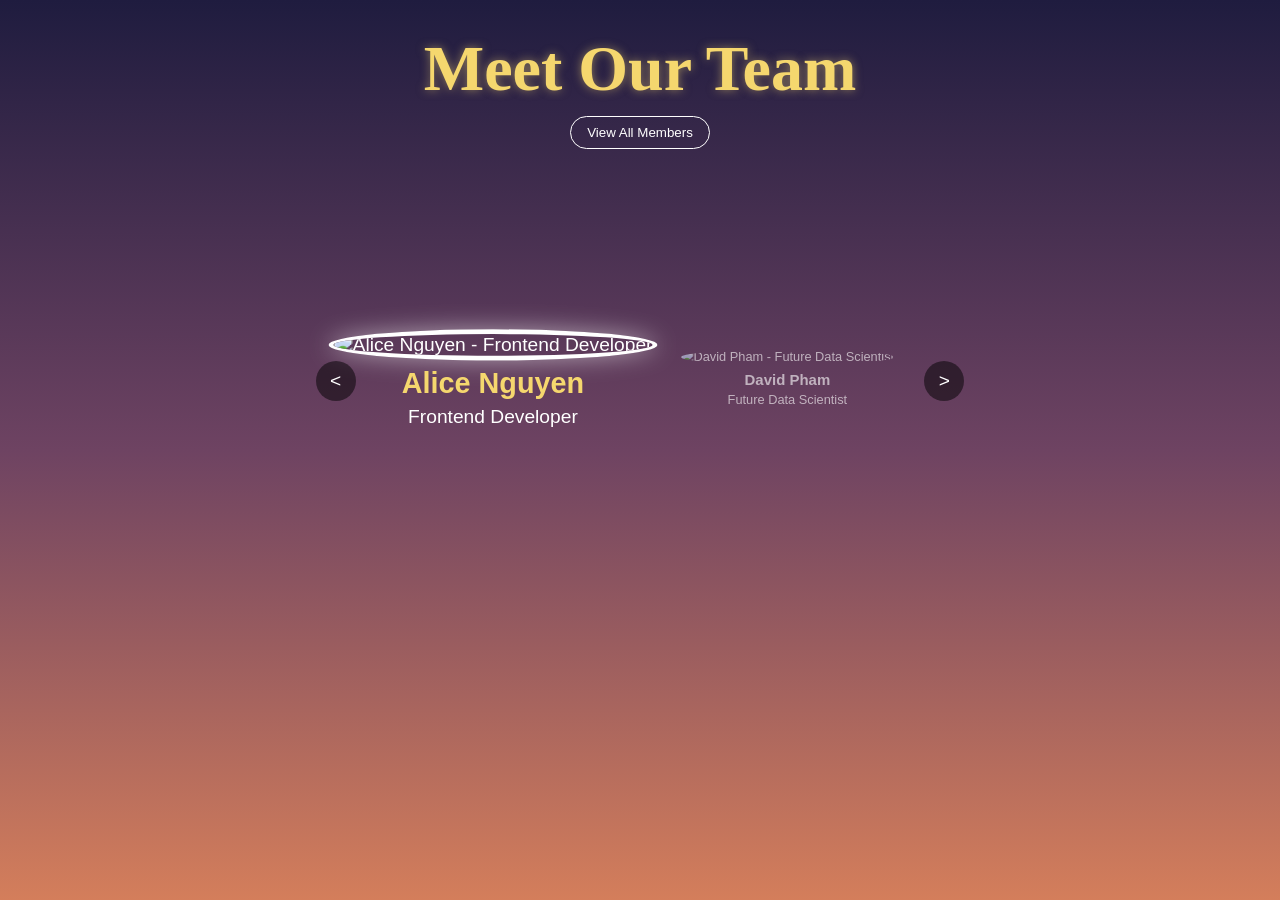
==== index.html @ a2ed8e36 "Update" ====
<!DOCTYPE html>
<html lang="en">
<head>
    <meta charset="UTF-8">
    <meta name="viewport" content="width=device-width, initial-scale=1.0">
    <title>Meet Our Team</title>
    <link rel="stylesheet" href="css/style.css">
</head>
<body>
    <header>
        <h1>Meet Our Team</h1>
        <button id="view-all-btn">View All Members</button>
    </header>

    <main>
        <section id="carousel-section" class="carousel-container">
            <button class="nav-btn left-btn" id="prev-btn">&lt;</button>
            <div class="carousel-track" id="carousel-track">
                </div>
            <button class="nav-btn right-btn" id="next-btn">&gt;</button>
        </section>

        <section id="grid-section" class="grid-container hidden">
            </section>
    </main>

    <script src="js/main.js"></script>
</body>
</html>
---- css/style.css ----
:root {
    --bg-color: #1a1025; /* Tông màu hoàng hôn/bầu trời sao */
    --text-main: #fff;
    --accent: #f5d76e;
}
body {
    margin: 0;
    font-family: 'Segoe UI', Tahoma, Geneva, Verdana, sans-serif;
    background: linear-gradient(180deg, #1f1c3f 0%, #6e4362 50%, #d47e5b 100%);
    color: var(--text-main);
    min-height: 100vh;
    overflow-x: hidden;
}
header {
    text-align: center;
    padding: 2rem 0;
}
h1 {
    font-family: 'Brush Script MT', cursive; /* Giả lập font chữ ký trong thiết kế */
    font-size: 4rem;
    color: var(--accent);
    margin: 0;
    text-shadow: 0 0 10px rgba(245, 215, 110, 0.5);
}
button#view-all-btn {
    margin-top: 10px;
    padding: 8px 16px;
    border: 1px solid #fff;
    background: transparent;
    color: #fff;
    cursor: pointer;
    border-radius: 20px;
    transition: 0.3s;
}
button#view-all-btn:hover {
    background: #fff;
    color: #000;
}

/* Carousel Styles */
.carousel-container {
    display: flex;
    align-items: center;
    justify-content: center;
    position: relative;
    height: 400px;
}
.carousel-track {
    display: flex;
    gap: 20px;
    transition: transform 0.5s ease-in-out; /* Smooth transition */
}
.member-card {
    text-align: center;
    opacity: 0.6;
    transform: scale(0.8);
    transition: all 0.4s ease;
    cursor: pointer;
    text-decoration: none;
    color: white;
}
/* Hiệu ứng Fade-in khi xuất hiện */
.fade-in {
    animation: fadeIn 0.8s ease-in;
}
@keyframes fadeIn {
    from { opacity: 0; transform: translateY(20px); }
    to { opacity: 1; transform: translateY(0); }
}

.member-card img {
    border-radius: 50%;
    width: 150px;
    height: 150px;
    object-fit: cover;
    border: 4px solid transparent;
    transition: 0.3s;
}
.member-card.active {
    opacity: 1;
    transform: scale(1.2);
    z-index: 10;
}
.member-card.active img {
    border-color: #fff;
    box-shadow: 0 0 20px rgba(255,255,255,0.5);
}
.member-card h3, .member-card p { margin: 5px 0; }
.member-card.active h3 { color: var(--accent); font-size: 1.5rem; }

/* Grid Styles for "View All" */
.grid-container {
    display: grid;
    grid-template-columns: repeat(auto-fit, minmax(200px, 1fr));
    gap: 30px;
    padding: 40px;
}
.grid-container .member-card {
    opacity: 1;
    transform: scale(1);
}
.hidden { display: none !important; }

/* Navigation buttons */
.nav-btn {
    background: rgba(0,0,0,0.5);
    color: white;
    border: none;
    border-radius: 50%;
    width: 40px; height: 40px;
    cursor: pointer;
    font-size: 1.2rem;
    z-index: 100;
}
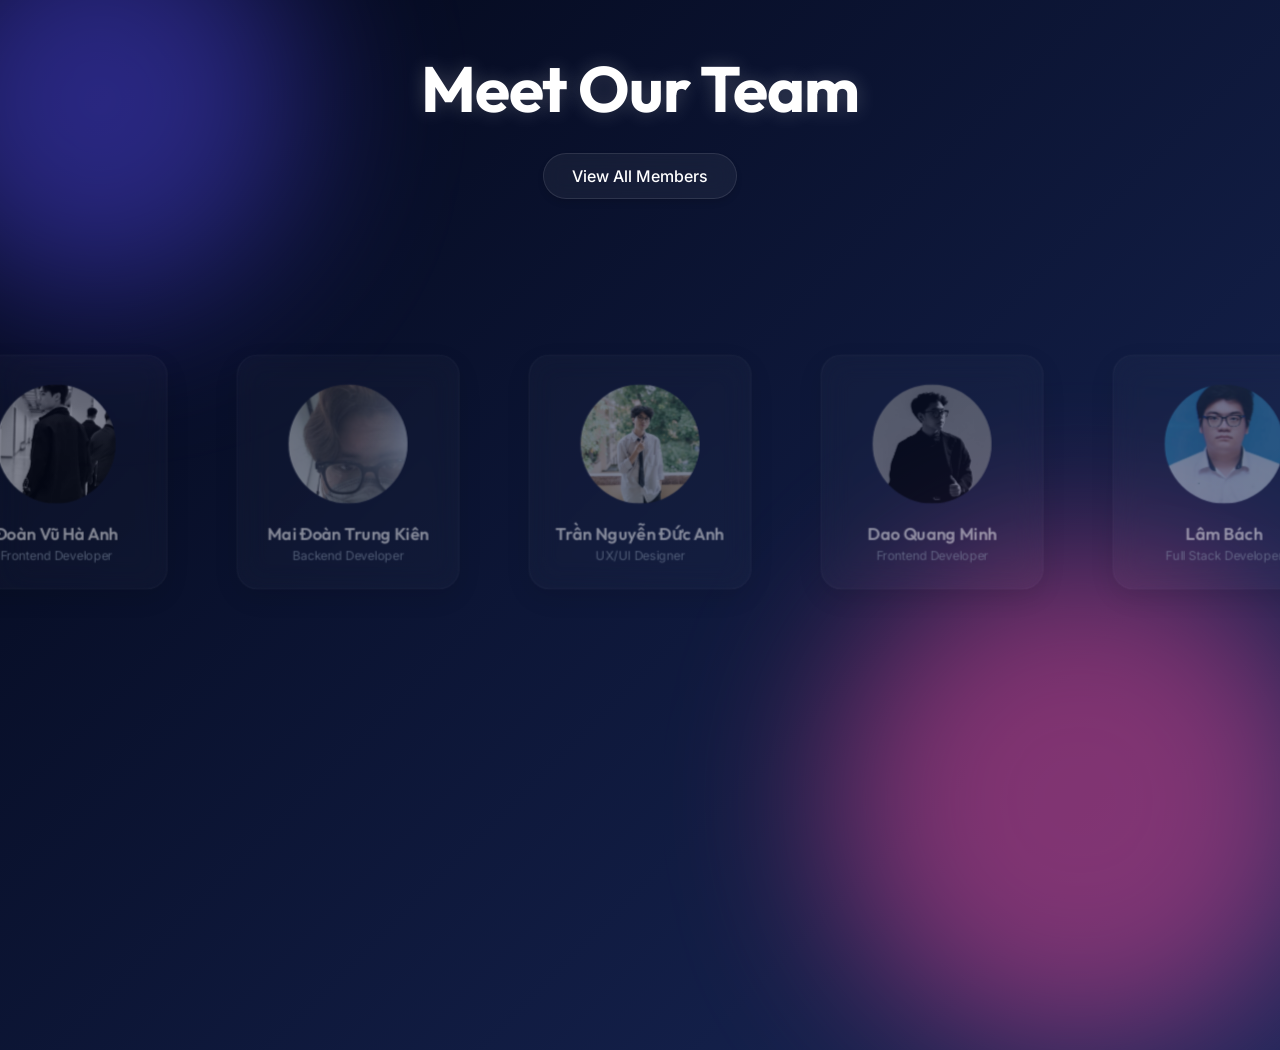
==== commit 85003616: "Premium UI Upgrade: Glassmorphism layout, animations, typography" ====
--- a/index.html
+++ b/index.html
@@ -4,9 +4,15 @@
     <meta charset="UTF-8">
     <meta name="viewport" content="width=device-width, initial-scale=1.0">
     <title>Meet Our Team</title>
+    <link rel="preconnect" href="https://fonts.googleapis.com">
+    <link rel="preconnect" href="https://fonts.gstatic.com" crossorigin>
+    <link href="https://fonts.googleapis.com/css2?family=Inter:wght@400;500;600&family=Outfit:wght@300;400;600;700&display=swap" rel="stylesheet">
+    <link href='https://unpkg.com/boxicons@2.1.4/css/boxicons.min.css' rel='stylesheet'>
     <link rel="stylesheet" href="css/style.css">
 </head>
 <body>
+    <div class="blob blob-1"></div>
+    <div class="blob blob-2"></div>
     <header>
         <h1>Meet Our Team</h1>
         <button id="view-all-btn">View All Members</button>
--- a/css/style.css
+++ b/css/style.css
@@ -1,40 +1,100 @@
 :root {
-    --bg-color: #1a1025; /* Tông màu hoàng hôn/bầu trời sao */
-    --text-main: #fff;
-    --accent: #f5d76e;
-}
+    --bg-color: #0f172a;
+    --text-main: #f8fafc;
+    --text-muted: #94a3b8;
+    --glass-bg: rgba(255, 255, 255, 0.05);
+    --glass-border: rgba(255, 255, 255, 0.1);
+    --accent: #38bdf8;
+    --accent-glow: rgba(56, 189, 248, 0.4);
+}
+
 body {
     margin: 0;
-    font-family: 'Segoe UI', Tahoma, Geneva, Verdana, sans-serif;
-    background: linear-gradient(180deg, #1f1c3f 0%, #6e4362 50%, #d47e5b 100%);
+    font-family: 'Inter', sans-serif;
+    background: linear-gradient(135deg, #020617 0%, #172554 50%, #312e81 100%);
+    background-size: 200% 200%;
+    animation: gradientBG 15s ease infinite;
     color: var(--text-main);
     min-height: 100vh;
     overflow-x: hidden;
-}
+    position: relative;
+}
+
+@keyframes gradientBG {
+    0% { background-position: 0% 50%; }
+    50% { background-position: 100% 50%; }
+    100% { background-position: 0% 50%; }
+}
+
+/* Animated Blobs */
+.blob {
+    position: absolute;
+    filter: blur(80px);
+    z-index: -1;
+    opacity: 0.5;
+    animation: float 10s infinite alternate ease-in-out;
+}
+.blob-1 {
+    top: -100px;
+    left: -100px;
+    width: 400px;
+    height: 400px;
+    background: #4f46e5;
+    border-radius: 50%;
+}
+.blob-2 {
+    bottom: -150px;
+    right: -50px;
+    width: 500px;
+    height: 500px;
+    background: #ec4899;
+    border-radius: 50%;
+    animation-direction: alternate-reverse;
+}
+
+@keyframes float {
+    from { transform: translateY(0px) scale(1); }
+    to { transform: translateY(30px) scale(1.1); }
+}
+
 header {
     text-align: center;
-    padding: 2rem 0;
-}
+    padding: 3rem 0;
+    position: relative;
+    z-index: 10;
+}
+
 h1 {
-    font-family: 'Brush Script MT', cursive; /* Giả lập font chữ ký trong thiết kế */
+    font-family: 'Outfit', sans-serif;
     font-size: 4rem;
-    color: var(--accent);
+    font-weight: 700;
+    color: #fff;
     margin: 0;
-    text-shadow: 0 0 10px rgba(245, 215, 110, 0.5);
-}
+    letter-spacing: -1px;
+    text-shadow: 0 0 20px rgba(255, 255, 255, 0.2);
+}
+
 button#view-all-btn {
-    margin-top: 10px;
-    padding: 8px 16px;
-    border: 1px solid #fff;
-    background: transparent;
+    margin-top: 1.5rem;
+    padding: 12px 28px;
+    border: 1px solid var(--glass-border);
+    background: var(--glass-bg);
+    backdrop-filter: blur(10px);
     color: #fff;
     cursor: pointer;
-    border-radius: 20px;
-    transition: 0.3s;
-}
+    border-radius: 30px;
+    font-family: 'Inter', sans-serif;
+    font-weight: 500;
+    font-size: 1rem;
+    transition: all 0.3s ease;
+    box-shadow: 0 4px 6px rgba(0,0,0,0.1);
+}
+
 button#view-all-btn:hover {
-    background: #fff;
-    color: #000;
+    background: rgba(255, 255, 255, 0.15);
+    border-color: rgba(255, 255, 255, 0.3);
+    box-shadow: 0 0 15px rgba(255, 255, 255, 0.2);
+    transform: translateY(-2px);
 }
 
 /* Carousel Styles */
@@ -43,72 +103,135 @@
     align-items: center;
     justify-content: center;
     position: relative;
-    height: 400px;
-}
+    height: 450px;
+    z-index: 10;
+}
+
 .carousel-track {
     display: flex;
-    gap: 20px;
-    transition: transform 0.5s ease-in-out; /* Smooth transition */
-}
+    gap: 30px;
+    transition: transform 0.6s cubic-bezier(0.25, 1, 0.5, 1);
+}
+
+/* Glassmorphism Card */
 .member-card {
     text-align: center;
-    opacity: 0.6;
-    transform: scale(0.8);
-    transition: all 0.4s ease;
+    opacity: 0.5;
+    transform: scale(0.85);
+    transition: all 0.5s cubic-bezier(0.25, 1, 0.5, 1);
     cursor: pointer;
     text-decoration: none;
     color: white;
-}
-/* Hiệu ứng Fade-in khi xuất hiện */
-.fade-in {
-    animation: fadeIn 0.8s ease-in;
-}
-@keyframes fadeIn {
-    from { opacity: 0; transform: translateY(20px); }
-    to { opacity: 1; transform: translateY(0); }
+    
+    background: var(--glass-bg);
+    backdrop-filter: blur(16px);
+    -webkit-backdrop-filter: blur(16px);
+    border: 1px solid var(--glass-border);
+    border-radius: 24px;
+    padding: 30px 20px;
+    min-width: 220px;
+    box-shadow: 0 10px 30px rgba(0,0,0,0.2);
 }
 
 .member-card img {
     border-radius: 50%;
-    width: 150px;
-    height: 150px;
+    width: 140px;
+    height: 140px;
     object-fit: cover;
     border: 4px solid transparent;
-    transition: 0.3s;
-}
+    transition: 0.4s ease;
+    filter: grayscale(40%);
+}
+
+.member-card:hover {
+    background: rgba(255, 255, 255, 0.08);
+}
+
 .member-card.active {
     opacity: 1;
-    transform: scale(1.2);
+    transform: scale(1.15);
     z-index: 10;
-}
+    border-color: rgba(255,255,255,0.2);
+    box-shadow: 0 20px 40px rgba(0,0,0,0.4), 0 0 20px var(--accent-glow);
+}
+
 .member-card.active img {
-    border-color: #fff;
-    box-shadow: 0 0 20px rgba(255,255,255,0.5);
-}
-.member-card h3, .member-card p { margin: 5px 0; }
-.member-card.active h3 { color: var(--accent); font-size: 1.5rem; }
+    filter: grayscale(0%);
+    border-color: var(--accent);
+    box-shadow: 0 0 20px var(--accent-glow);
+}
+
+.member-card h3 { 
+    margin: 15px 0 5px; 
+    font-family: 'Outfit', sans-serif;
+    font-size: 1.25rem;
+    font-weight: 600;
+}
+
+.member-card p {
+    margin: 0;
+    font-size: 0.9rem;
+    color: var(--text-muted);
+}
+
+.member-card.active h3 { color: #fff; }
+.member-card.active p { color: var(--accent); font-weight: 500; }
 
 /* Grid Styles for "View All" */
 .grid-container {
     display: grid;
-    grid-template-columns: repeat(auto-fit, minmax(200px, 1fr));
-    gap: 30px;
-    padding: 40px;
-}
+    grid-template-columns: repeat(auto-fit, minmax(260px, 1fr));
+    gap: 40px;
+    padding: 20px 60px;
+    max-width: 1200px;
+    margin: 0 auto;
+}
+
 .grid-container .member-card {
     opacity: 1;
     transform: scale(1);
 }
+
+.grid-container .member-card:hover {
+    transform: translateY(-10px);
+    box-shadow: 0 20px 40px rgba(0,0,0,0.4), 0 0 20px rgba(255,255,255,0.1);
+    border-color: rgba(255,255,255,0.3);
+}
+
+.grid-container .member-card:hover img {
+    filter: grayscale(0%);
+    border-color: var(--accent);
+}
+
 .hidden { display: none !important; }
 
 /* Navigation buttons */
 .nav-btn {
-    background: rgba(0,0,0,0.5);
+    background: rgba(255, 255, 255, 0.1);
+    backdrop-filter: blur(10px);
     color: white;
-    border: none;
-    border-radius: 50%;
-    width: 40px; height: 40px;
+    border: 1px solid rgba(255,255,255,0.2);
+    border-radius: 50%;
+    width: 48px; height: 48px;
     cursor: pointer;
-    font-size: 1.2rem;
+    font-size: 1.5rem;
     z-index: 100;
+    transition: all 0.3s;
+    display: flex;
+    align-items: center;
+    justify-content: center;
+}
+
+.nav-btn:hover {
+    background: rgba(255,255,255,0.2);
+    transform: scale(1.1);
+}
+
+/* Hiệu ứng Fade-in */
+.fade-in {
+    animation: fadeIn 0.8s cubic-bezier(0.25, 1, 0.5, 1);
+}
+@keyframes fadeIn {
+    from { opacity: 0; transform: translateY(30px); }
+    to { opacity: 1; transform: translateY(0); }
 }
